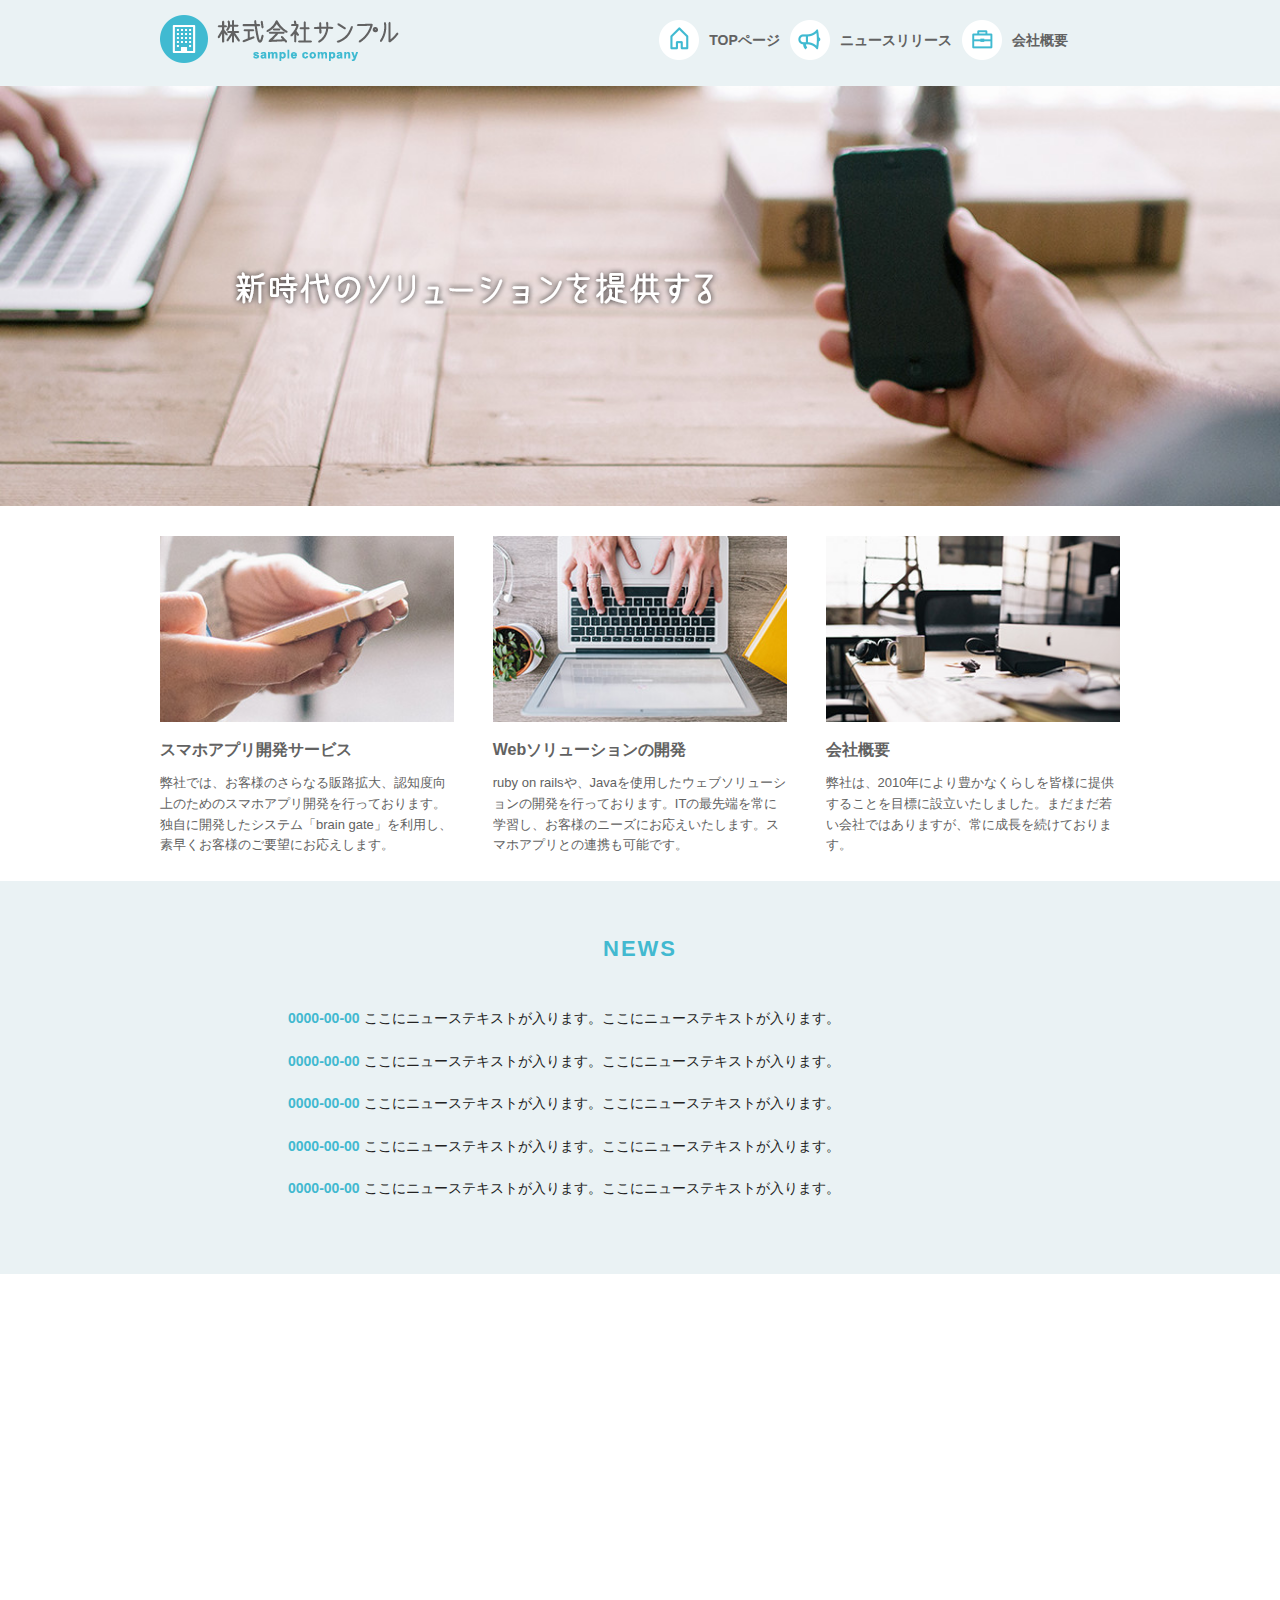
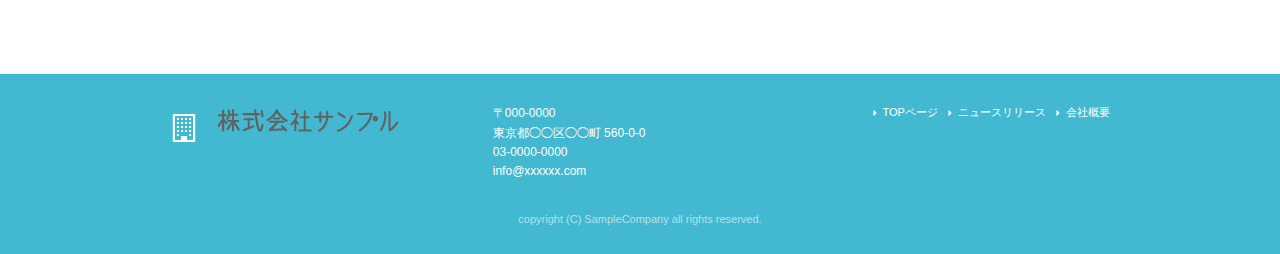
==== index.html @ 813229ff "first commit" ====
<!DOCTYPE html>
<html lang="ja">
<head>

  <!-- Basic Page Needs
  –––––––––––––––––––––––––––––––––––––––––––––––––– -->
  <meta charset="utf-8">
  <title>株式会社サンプル</title>
  <meta name="description" content="">
  <meta name="author" content="">

  <!-- Mobile Specific Metas
  –––––––––––––––––––––––––––––––––––––––––––––––––– -->
  <meta name="viewport" content="width=device-width, initial-scale=1">

  <!-- CSS
  –––––––––––––––––––––––––––––––––––––––––––––––––– -->
  <link rel="stylesheet" href="css/normalize.css">
  <link rel="stylesheet" href="css/skeleton.css">
  <link rel="stylesheet" href="css/sample.css">

  <!-- Favicon
  –––––––––––––––––––––––––––––––––––––––––––––––––– -->
  <link rel="icon" type="image/png" href="images/favicon.png">

</head>

<body>
  <header>
    <div id="header_in" class="container">
      <div class="row">
      <div class="six columns logo">

          <h1><a href="index.html"><img class="u-max-full-width" src="images/top/logo.png" alt="株式会社サンプル" srcset="images/top/logo@2x.png 2x" /></a></h1>

      </div>
      <div class="six columns navi">

        <div class="sp_navi">
          <img id="sp_navi_btn" class="u-max-full-width" src="images/top/sp_navi.png" alt="sp_navi" srcset="images/top/sp_navi@2x.png 2x" />

          <ul class="sp_navi_li">
            <li><a href="index.html">TOPページ</a></li>
            <li><a href="news.html">ニュースリリース</a></li>
            <li><a href="company.html">会社概要</a></li>
          </ul>
        </div>
        <!-- sp_navi -->

        <div class="pc_navi">
        
          <ul class="pc_navi_li">
            <li class="navi_toppage"><a href="index.html">TOPページ</a></li>
            <li class="navi_news"><a href="news.html">ニュースリリース</a></li>
            <li class="navi_company"><a href="company.html">会社概要</a></li>
          </ul>

        </div>
      </div>
      <!-- row -->
    </div>
    <!-- header_in -->
  </header>

<div id="cover_area">
  <div class="container">
      <div class="twelve columns">
        <img class="u-max-full-width" src="images/top/cover_read.png" alt="新時代のソリューションを提供する" srcset="images/top/cover_read@2x.png 2x" />
    </div>
  </div>
</div>
<!-- #cover -->

<div id="service_area">

  <div class="container">
    <div class="row">


      <div class="four columns">

        <img class="u-max-full-width" src="images/top/service_01.jpg" alt="スマホアプリ開発サービス" srcset="images/top/service_01@2x.jpg 2x" />

        <div class="service_title">スマホアプリ開発サービス</div>
        <p>弊社では、お客様のさらなる販路拡大、認知度向上のためのスマホアプリ開発を行っております。独自に開発したシステム「brain gate」を利用し、素早くお客様のご要望にお応えします。</p>

      </div><!-- column -->
      <div class="four columns">

        <img class="u-max-full-width" src="images/top/service_02.jpg" alt="Webソリューションの開発" srcset="images/top/service_02@2x.jpg 2x" />

        <div class="service_title">Webソリューションの開発</div>
        <p>ruby on railsや、Javaを使用したウェブソリューションの開発を行っております。ITの最先端を常に学習し、お客様のニーズにお応えいたします。スマホアプリとの連携も可能です。</p>

      </div><!-- column -->
      <div class="four columns">

        <img class="u-max-full-width" src="images/top/service_03.jpg" alt="会社概要" srcset="images/top/service_03@2x.jpg 2x" />

        <div class="service_title">会社概要</div>
        <p>弊社は、2010年により豊かなくらしを皆様に提供することを目標に設立いたしました。まだまだ若い会社ではありますが、常に成長を続けております。</p>

      </div><!-- column -->


    </div>
  </div>

</div>
<!-- #service_area -->

<div id="news_area">

  <div class="container">
    <div class="row">

      <div class="twelve columns">

        <div class="news_title">NEWS</div>

        <ul class="news_lists">
          <li><span>0000-00-00</span> ここにニューステキストが入ります。ここにニューステキストが入ります。</li>
          <li><span>0000-00-00</span> ここにニューステキストが入ります。ここにニューステキストが入ります。</li>
          <li><span>0000-00-00</span> ここにニューステキストが入ります。ここにニューステキストが入ります。</li>
          <li><span>0000-00-00</span> ここにニューステキストが入ります。ここにニューステキストが入ります。</li>
          <li><span>0000-00-00</span> ここにニューステキストが入ります。ここにニューステキストが入ります。</li>
        </ul>

      </div>

    </div>
  </div>

</div>
<!-- #news_area -->

<div id="googlemap_area">
  
  <script src="//maps.google.com/maps/api/js?key=AIzaSyBXFjeiYRDStR3iLRMZb67fiC2vaHfR4Co"></script>
  <script type="text/javascript">
  function googleMap() {
    var latlng = new google.maps.LatLng(35.6694293,139.7189323);/* 座標 */
    var myOptions = {
      zoom: 16, /*拡大比率*/
      center: latlng,
      mapTypeControlOptions: { mapTypeIds: ['style', google.maps.MapTypeId.ROADMAP] }
    };
    var map = new google.maps.Map(document.getElementById('map1'), myOptions);
    /*アイコン設定*/
    var icon = new google.maps.MarkerImage('/icon.png',/*画像url*/
        new google.maps.Size(70,84),/*アイコンサイズ*/
        new google.maps.Point(0,0)/*アイコン位置*/
    );
    var markerOptions = {
      position: latlng,
      map: map,
      icon: icon,
      title: '株式会社サンプル',/*タイトル*/
      animation: google.maps.Animation.DROP/*アニメーション*/
    };
    var marker = new google.maps.Marker(markerOptions);
    /*取得スタイルの貼り付け*/
    var styleOptions = [
      {
        "stylers": [
          { "hue": '#eaf2f4' }
        ]
      }
    ];
    var styledMapOptions = { name: '株式会社サンプル' }/*地図右上のタイトル*/
    var sampleType = new google.maps.StyledMapType(styleOptions, styledMapOptions);
    map.mapTypes.set('style', sampleType);
    map.setMapTypeId('style');
  };
  google.maps.event.addDomListener(window, 'load', function() {
      googleMap();
  });
  </script>
  <div id="map1" style="width:600px; height:400px; margin:0 auto;"></div>
  
</div>
<!-- #googlemap_area -->

  <footer>
    <div class="container">
      <div class="row">
        <div class="four columns sp">
          <h1><a href="index.html"><img class="u-max-full-width" src="images/top/logo.png" alt="株式会社サンプル" srcset="images/top/logo@2x.png 2x" /></a></h1>
        </div>
        <!-- columns -->
        <div class="four columns foot_address sp">
          〒000-0000<br />
          東京都◯◯区◯◯町 560-0-0<br />
          03-0000-0000<br />
          info@xxxxxx.com
        </div>
        <!-- columns -->
        <div class="four columns">
          <ul class="foot_navi">
            <li><a href="">TOPページ</a></li>
            <li><a href="">ニュースリリース</a></li>
            <li><a href="">会社概要</a></li>
          </ul>
        </div>
        <!-- columns -->
      </div>
      <!-- row -->
  
      <div class="row">
        <div class="twelve columns sp">
          <p class="copy">copyright (C) SampleCompany all rights reserved.</p>
        </div>
        <!-- columns -->
      </div>
      <!-- row -->
    </div>
  </footer>
  <!-- //footer -->
  
  <script type="text/javascript" src="//ajax.googleapis.com/ajax/libs/jquery/1.10.2/jquery.min.js"></script>


  <script>
    $(function(){
      $(document).ready(function(){
  
        $("#sp_navi_btn").click(function () {
          $(this).next().slideToggle();
        });
  
      });
    });
  </script>
</body>

</html>
---- css/skeleton.css ----
/*
* Skeleton V2.0.4
* Copyright 2014, Dave Gamache
* www.getskeleton.com
* Free to use under the MIT license.
* http://www.opensource.org/licenses/mit-license.php
* 12/29/2014
*/


/* Table of contents
––––––––––––––––––––––––––––––––––––––––––––––––––
- Grid
- Base Styles
- Typography
- Links
- Buttons
- Forms
- Lists
- Code
- Tables
- Spacing
- Utilities
- Clearing
- Media Queries
*/


/* Grid
–––––––––––––––––––––––––––––––––––––––––––––––––– */
.container {
  position: relative;
  width: 100%;
  max-width: 960px;
  margin: 0 auto;
  padding: 0 20px;
  box-sizing: border-box; }
.column,
.columns {
  width: 100%;
  float: left;
  box-sizing: border-box; }

/* For devices larger than 400px */
@media (min-width: 400px) {
  .container {
    width: 85%;
    padding: 0; }
}

/* For devices larger than 550px */
@media (min-width: 550px) {
  .container {
    width: 80%; }
  .column,
  .columns {
    margin-left: 4%; }
  .column:first-child,
  .columns:first-child {
    margin-left: 0; }

  .one.column,
  .one.columns                    { width: 4.66666666667%; }
  .two.columns                    { width: 13.3333333333%; }
  .three.columns                  { width: 22%;            }
  .four.columns                   { width: 30.6666666667%; }
  .five.columns                   { width: 39.3333333333%; }
  .six.columns                    { width: 48%;            }
  .seven.columns                  { width: 56.6666666667%; }
  .eight.columns                  { width: 65.3333333333%; }
  .nine.columns                   { width: 74.0%;          }
  .ten.columns                    { width: 82.6666666667%; }
  .eleven.columns                 { width: 91.3333333333%; }
  .twelve.columns                 { width: 100%; margin-left: 0; }

  .one-third.column               { width: 30.6666666667%; }
  .two-thirds.column              { width: 65.3333333333%; }

  .one-half.column                { width: 48%; }

  /* Offsets */
  .offset-by-one.column,
  .offset-by-one.columns          { margin-left: 8.66666666667%; }
  .offset-by-two.column,
  .offset-by-two.columns          { margin-left: 17.3333333333%; }
  .offset-by-three.column,
  .offset-by-three.columns        { margin-left: 26%;            }
  .offset-by-four.column,
  .offset-by-four.columns         { margin-left: 34.6666666667%; }
  .offset-by-five.column,
  .offset-by-five.columns         { margin-left: 43.3333333333%; }
  .offset-by-six.column,
  .offset-by-six.columns          { margin-left: 52%;            }
  .offset-by-seven.column,
  .offset-by-seven.columns        { margin-left: 60.6666666667%; }
  .offset-by-eight.column,
  .offset-by-eight.columns        { margin-left: 69.3333333333%; }
  .offset-by-nine.column,
  .offset-by-nine.columns         { margin-left: 78.0%;          }
  .offset-by-ten.column,
  .offset-by-ten.columns          { margin-left: 86.6666666667%; }
  .offset-by-eleven.column,
  .offset-by-eleven.columns       { margin-left: 95.3333333333%; }

  .offset-by-one-third.column,
  .offset-by-one-third.columns    { margin-left: 34.6666666667%; }
  .offset-by-two-thirds.column,
  .offset-by-two-thirds.columns   { margin-left: 69.3333333333%; }

  .offset-by-one-half.column,
  .offset-by-one-half.columns     { margin-left: 52%; }

}


/* Base Styles
–––––––––––––––––––––––––––––––––––––––––––––––––– */
/* NOTE
html is set to 62.5% so that all the REM measurements throughout Skeleton
are based on 10px sizing. So basically 1.5rem = 15px :) */
html {
  font-size: 62.5%; }
body {
  font-size: 1.5em; /* currently ems cause chrome bug misinterpreting rems on body element */
  line-height: 1.6;
  font-weight: 400;
  font-family: "Raleway", "HelveticaNeue", "Helvetica Neue", Helvetica, Arial, sans-serif;
  color: #222; }


/* Typography
–––––––––––––––––––––––––––––––––––––––––––––––––– */
h1, h2, h3, h4, h5, h6 {
  margin-top: 0;
  margin-bottom: 2rem;
  font-weight: 300; }
h1 { font-size: 4.0rem; line-height: 1.2;  letter-spacing: -.1rem;}
h2 { font-size: 3.6rem; line-height: 1.25; letter-spacing: -.1rem; }
h3 { font-size: 3.0rem; line-height: 1.3;  letter-spacing: -.1rem; }
h4 { font-size: 2.4rem; line-height: 1.35; letter-spacing: -.08rem; }
h5 { font-size: 1.8rem; line-height: 1.5;  letter-spacing: -.05rem; }
h6 { font-size: 1.5rem; line-height: 1.6;  letter-spacing: 0; }

/* Larger than phablet */
@media (min-width: 550px) {
  h1 { font-size: 5.0rem; }
  h2 { font-size: 4.2rem; }
  h3 { font-size: 3.6rem; }
  h4 { font-size: 3.0rem; }
  h5 { font-size: 2.4rem; }
  h6 { font-size: 1.5rem; }
}

p {
  margin-top: 0; }


/* Links
–––––––––––––––––––––––––––––––––––––––––––––––––– */
a {
  color: #1EAEDB; }
a:hover {
  color: #0FA0CE; }


/* Buttons
–––––––––––––––––––––––––––––––––––––––––––––––––– */
.button,
button,
input[type="submit"],
input[type="reset"],
input[type="button"] {
  display: inline-block;
  height: 38px;
  padding: 0 30px;
  color: #555;
  text-align: center;
  font-size: 11px;
  font-weight: 600;
  line-height: 38px;
  letter-spacing: .1rem;
  text-transform: uppercase;
  text-decoration: none;
  white-space: nowrap;
  background-color: transparent;
  border-radius: 4px;
  border: 1px solid #bbb;
  cursor: pointer;
  box-sizing: border-box; }
.button:hover,
button:hover,
input[type="submit"]:hover,
input[type="reset"]:hover,
input[type="button"]:hover,
.button:focus,
button:focus,
input[type="submit"]:focus,
input[type="reset"]:focus,
input[type="button"]:focus {
  color: #333;
  border-color: #888;
  outline: 0; }
.button.button-primary,
button.button-primary,
input[type="submit"].button-primary,
input[type="reset"].button-primary,
input[type="button"].button-primary {
  color: #FFF;
  background-color: #33C3F0;
  border-color: #33C3F0; }
.button.button-primary:hover,
button.button-primary:hover,
input[type="submit"].button-primary:hover,
input[type="reset"].button-primary:hover,
input[type="button"].button-primary:hover,
.button.button-primary:focus,
button.button-primary:focus,
input[type="submit"].button-primary:focus,
input[type="reset"].button-primary:focus,
input[type="button"].button-primary:focus {
  color: #FFF;
  background-color: #1EAEDB;
  border-color: #1EAEDB; }


/* Forms
–––––––––––––––––––––––––––––––––––––––––––––––––– */
input[type="email"],
input[type="number"],
input[type="search"],
input[type="text"],
input[type="tel"],
input[type="url"],
input[type="password"],
textarea,
select {
  height: 38px;
  padding: 6px 10px; /* The 6px vertically centers text on FF, ignored by Webkit */
  background-color: #fff;
  border: 1px solid #D1D1D1;
  border-radius: 4px;
  box-shadow: none;
  box-sizing: border-box; }
/* Removes awkward default styles on some inputs for iOS */
input[type="email"],
input[type="number"],
input[type="search"],
input[type="text"],
input[type="tel"],
input[type="url"],
input[type="password"],
textarea {
  -webkit-appearance: none;
     -moz-appearance: none;
          appearance: none; }
textarea {
  min-height: 65px;
  padding-top: 6px;
  padding-bottom: 6px; }
input[type="email"]:focus,
input[type="number"]:focus,
input[type="search"]:focus,
input[type="text"]:focus,
input[type="tel"]:focus,
input[type="url"]:focus,
input[type="password"]:focus,
textarea:focus,
select:focus {
  border: 1px solid #33C3F0;
  outline: 0; }
label,
legend {
  display: block;
  margin-bottom: .5rem;
  font-weight: 600; }
fieldset {
  padding: 0;
  border-width: 0; }
input[type="checkbox"],
input[type="radio"] {
  display: inline; }
label > .label-body {
  display: inline-block;
  margin-left: .5rem;
  font-weight: normal; }


/* Lists
–––––––––––––––––––––––––––––––––––––––––––––––––– */
ul {
  list-style: circle inside; }
ol {
  list-style: decimal inside; }
ol, ul {
  padding-left: 0;
  margin-top: 0; }
ul ul,
ul ol,
ol ol,
ol ul {
  margin: 1.5rem 0 1.5rem 3rem;
  font-size: 90%; }
li {
  margin-bottom: 1rem; }


/* Code
–––––––––––––––––––––––––––––––––––––––––––––––––– */
code {
  padding: .2rem .5rem;
  margin: 0 .2rem;
  font-size: 90%;
  white-space: nowrap;
  background: #F1F1F1;
  border: 1px solid #E1E1E1;
  border-radius: 4px; }
pre > code {
  display: block;
  padding: 1rem 1.5rem;
  white-space: pre; }


/* Tables
–––––––––––––––––––––––––––––––––––––––––––––––––– */
th,
td {
  padding: 12px 15px;
  text-align: left;
  border-bottom: 1px solid #E1E1E1; }
th:first-child,
td:first-child {
  padding-left: 0; }
th:last-child,
td:last-child {
  padding-right: 0; }


/* Spacing
–––––––––––––––––––––––––––––––––––––––––––––––––– */
button,
.button {
  margin-bottom: 1rem; }
input,
textarea,
select,
fieldset {
  margin-bottom: 1.5rem; }
pre,
blockquote,
dl,
figure,
table,
p,
ul,
ol,
form {
  margin-bottom: 2.5rem; }


/* Utilities
–––––––––––––––––––––––––––––––––––––––––––––––––– */
.u-full-width {
  width: 100%;
  box-sizing: border-box; }
.u-max-full-width {
  max-width: 100%;
  box-sizing: border-box; }
.u-pull-right {
  float: right; }
.u-pull-left {
  float: left; }


/* Misc
–––––––––––––––––––––––––––––––––––––––––––––––––– */
hr {
  margin-top: 3rem;
  margin-bottom: 3.5rem;
  border-width: 0;
  border-top: 1px solid #E1E1E1; }


/* Clearing
–––––––––––––––––––––––––––––––––––––––––––––––––– */

/* Self Clearing Goodness */
.container:after,
.row:after,
.u-cf {
  content: "";
  display: table;
  clear: both; }


/* Media Queries
–––––––––––––––––––––––––––––––––––––––––––––––––– */
/*
Note: The best way to structure the use of media queries is to create the queries
near the relevant code. For example, if you wanted to change the styles for buttons
on small devices, paste the mobile query code up in the buttons section and style it
there.
*/


/* モバイル以上 */
@media (min-width: 400px) {}

/* ファブレット以上（グリッドがアクティブになる）*/
@media (min-width: 550px) {}

/* タブレット以上 */
@media (min-width: 750px) {}

/* デスクトップ以上 */
@media (min-width: 1000px) {}

/* デスクトップHD以上 */
@media (min-width: 1200px) {}

/* どんな時でも親BOXの幅いっぱいまで画像を配置 */
.u-full-width {
  width: 100%;
  box-sizing: border-box; }


/* 画像サイズ以下のカラムサイズになった場合のみ縮小 */
.u-max-full-width {
  max-width: 100%;
  box-sizing: border-box; }
---- css/sample.css ----
html {
  font-size: 62.5%; }

p {
  font-size: 16px;
  font-size: 1.6rem; }

header {
  background: #eaf2f4; }
  header #header_in {
    padding-top: 10px;
    padding-bottom: 4px; }
  @media (max-width: 550px) {
    header .logo {
      width: 190px; }
    header .navi {
      width: 40px;
      float: right; } }
  header .sp_navi_li {
    width: 180px;
    position: absolute;
    top: 50px;
    right: 2%;
    border: 1px solid #eee;
    background: white;
    margin: 0;
    padding: 0;
    display: none;
    position: absolute;
    top: 50px;
    right: 2%;
    z-index: 100; }
    header .sp_navi_li li {
      list-style: none;
      margin: 0;
      padding: 0; }
      header .sp_navi_li li a {
        display: block;
        padding: 10px 8px;
        border-bottom: 1px solid #eee;
        font-size: 14px;
        text-decoration: none; }
  @media (min-width: 551px) {
    header .sp_navi {
      display: none; }
    header #header_in {
      padding: 15px 0 10px 0; }
    header .pc_navi_li {
      margin: 0;
      padding: 0; }
      header .pc_navi_li li {
        list-style: none;
        margin: 5px 0 0 0;
        padding: 0; }
        header .pc_navi_li li a {
          color: #626262;
          text-decoration: none;
          font-weight: bold;
          font-size: 14px;
          font-size: 1.4rem;
          float: left;
          padding-right: 10px; }
        header .pc_navi_li li a:hover {
          color: #42b9d0; }
      header .pc_navi_li li.navi_toppage a {
        background-repeat: no-repeat;
        display: inline-block;
        line-height: 40px;
        padding-left: 50px;
        background-image: url("../images/top/navi_top.png");
        background-size: 40px 40px; } }
    @media screen and (min-width: 551px) and (-webkit-min-device-pixel-ratio: 2), (min-width: 551px) and (min-resolution: 2dppx) {
      header .pc_navi_li li.navi_toppage a {
        background-image: url("../images/top/navi_top@2x.png"); } }
  @media (min-width: 551px) {
      header .pc_navi_li li.navi_news a {
        background-repeat: no-repeat;
        display: inline-block;
        line-height: 40px;
        padding-left: 50px;
        background-image: url("../images/top/navi_news.png");
        background-size: 40px 40px; } }
    @media screen and (min-width: 551px) and (-webkit-min-device-pixel-ratio: 2), (min-width: 551px) and (min-resolution: 2dppx) {
      header .pc_navi_li li.navi_news a {
        background-image: url("../images/top/navi_news@2x.png"); } }
  @media (min-width: 551px) {
      header .pc_navi_li li.navi_company a {
        background-repeat: no-repeat;
        display: inline-block;
        line-height: 40px;
        padding-left: 50px;
        background-image: url("../images/top/navi_company.png");
        background-size: 40px 40px; } }
    @media screen and (min-width: 551px) and (-webkit-min-device-pixel-ratio: 2), (min-width: 551px) and (min-resolution: 2dppx) {
      header .pc_navi_li li.navi_company a {
        background-image: url("../images/top/navi_company@2x.png"); } }

  @media (max-width: 550px) {
    header .pc_navi {
      display: none; } }

#cover_area {
  text-align: center;
  padding: 80px 0;
  background-image: url("../images/top/cover.jpg");
  background-size: cover; }
  @media screen and (-webkit-min-device-pixel-ratio: 2), (min-resolution: 2dppx) {
    #cover_area {
      background-image: url("../images/top/cover@2x.jpg"); } }
  @media (min-width: 551px) {
    #cover_area {
      text-align: left;
      height: 420px;
      padding: 0; }
      #cover_area img {
        margin-top: 180px;
        margin-left: 70px; } }

#service_area {
  padding-top: 20px; }
  @media (min-width: 551px) {
    #service_area {
      padding-top: 30px; } }
  #service_area .columns {
    color: #626262; }
    #service_area .columns .service_title {
      font-size: 18px;
      font-size: 1.8rem;
      font-weight: bold;
      margin-top: 8px; }
    #service_area .columns p {
      font-size: 15px;
      font-size: 1.5rem;
      margin-top: 10px; }
    @media (min-width: 551px) {
      #service_area .columns .service_title {
        font-size: 16px;
        font-size: 1.6rem; }
      #service_area .columns p {
        font-size: 13px;
        font-size: 1.3rem; } }

#news_area {
  background-color: #eaf2f4; }
  @media (min-width: 551px) {
    #news_area .container {
      padding: 0px 10% 50px 10%; } }
  #news_area .news_title {
    text-align: center;
    font-size: 26px;
    font-size: 2.6rem;
    color: #42b9d0;
    padding: 15px 0 10px 0;
    font-weight: bold;
    letter-spacing: 0.2rem; }
  #news_area .news_lists li {
    list-style: none;
    font-size: 15px;
    font-size: 1.5rem; }
    #news_area .news_lists li span {
      color: #42b9d0;
      font-weight: bold;
      display: block;
      margin-bottom: 3px; }
  @media (min-width: 551px) {
    #news_area .news_title {
      font-size: 22px;
      font-size: 2.2rem;
      padding: 50px 0 41px 0; }
    #news_area .news_lists li {
      font-size: 14px;
      font-size: 1.4rem;
      margin-bottom: 20px; }
      #news_area .news_lists li span {
        display: inline;
        margin-bottom: 0px; } }

footer {
  background-color: #42b9d0;
  color: #fff;
  padding-top: 20px; }
  @media (max-width: 550px) {
    footer .container {
      margin: 0;
      padding: 0; }
    footer .sp {
      padding: 0 6%;
      margin: 0 auto; }
    footer .foot_navi {
      margin-top: 20px; }
      footer .foot_navi li {
        list-style: none;
        margin-bottom: 1px; }
        footer .foot_navi li a {
          color: #42b9d0;
          background-color: #eaf2f4;
          display: block;
          text-align: center;
          font-weight: bold;
          text-decoration: none;
          font-size: 16px;
          font-size: 1.6rem;
          padding: 16px 0; } }
  footer .foot_address {
    font-size: 16px;
    font-size: 1.6rem;
    padding-top: 10px; }
  footer .copy {
    text-align: center;
    font-size: 11px;
    font-size: 1.1rem;
    color: #b2e1ea; }
  @media (min-width: 551px) {
    footer {
      padding-top: 30px; }
      footer .foot_address {
        padding: 0px;
        font-size: 12px;
        font-size: 1.2rem; }
      footer .foot_navi {
        float: right; }
        footer .foot_navi li {
          list-style: none;
          background-repeat: no-repeat;
          background-position: left center;
          display: inline-block;
          float: left;
          margin-right: 10px;
          font-size: 11px;
          font-size: 1.1rem;
          background-image: url("../images/top/foot_arroehead.png");
          background-size: 4px 6px; } }
      @media screen and (min-width: 551px) and (-webkit-min-device-pixel-ratio: 2), (min-width: 551px) and (min-resolution: 2dppx) {
        footer .foot_navi li {
          background-image: url("../images/top/foot_arroehead@2x.png"); } }
  @media (min-width: 551px) {
        footer .foot_navi a {
          color: white;
          padding-left: 10px;
          text-decoration: none; }
        footer .foot_navi a:hover {
          color: #eaf2f4; }
      footer .copy {
        margin-top: 30px; } }

h1 {
  margin: 0;
  padding: 0; }

#sub_cover {
    padding: 40px 0;
    background-image: url(../images/news/sub_cover.jpg);
    background-size: cover;
}

@media (min-width: 550px){
#sub_cover {
    padding: 80px 0;
} }

@media screen and (-webkit-min-device-pixel-ratio: 2), (min-resolution: 2dppx){
#sub_cover {
    background-image: url(../images/news/sub_cover@2x.jpg);
} }

#sub_cover h2 {
    text-align: center;
    color: white;
    font-size: 16px;
    font-size: 1.6rem;
    font-weight: bold;
    margin: 0;
    letter-spacing: 0.2rem;
}

@media (min-width: 550px){
#sub_cover h2 {
    text-align: center;
    color: white;
    font-size: 32px;
    font-size: 3.2rem;
    font-weight: bold;
    margin: 0;
    letter-spacing: 0.2rem;
} }

#contents #main .news_li li {
    list-style: none;
}

@media (min-width: 550px){
#contents #main .news_li li {
    list-style: none;
    padding-bottom: 5px;
} }

#contents {
    padding-top: 20px;
}

#contents #main h2.company_title {
    margin-bottom: 0px;
}

@media (min-width: 550px){
#contents #main {
    padding-right: 20px;
} }

#contents #main th, #contents #main td {
    padding: 20px 0;
    color: #626262;
    font-size: 14px;
    font-size: 1.4rem;
}

#contents #main th {
    padding-right: 20px;
}

@media (min-width: 550px){
#contents {
    padding-top: 35px;
    padding-bottom: 70px;
} }

#contents #main h2 {
    color: #42b9d0;
    border-bottom: 3px solid #42b9d0;
    font-size: 15px;
    font-size: 1.5rem;
    font-weight: bold;
    padding-bottom: 15px;
}

@media (min-width: 550px){
#contents #main h2 {
    font-size: 20px;
    font-size: 2rem;
    padding-bottom: 20px;
} }

#contents #main .news_li li span {
    color: #42b9d0;
    display: block;
    font-weight: bold;
    margin-bottom: 3px;
}

@media (min-width: 550px){
#contents #main .news_li li span {
    display: inline-block;
    margin-bottom: 0;
    padding-right: 10px;
} }

#contents #sidebar .pc_sidemenu h3 {
    color: #42b9d0;
    font-size: 14px;
    font-size: 1.4rem;
    letter-spacing: 0.2rem;
    font-weight: bold;
    background-color: #f3f9fb;
    padding: 15px;
    margin-bottom: 0px;
}

#contents #sidebar .pc_sidemenu li {
    list-style: none;
    display: block;
    border-bottom: 1px solid #e5e5e5;
    background-repeat: no-repeat;
    background-position: 8px center;
    margin-bottom: 0px;
    padding: 10px 10px 10px 20px;
    background-image: url(../images/news/side_arrow.png);
    background-size: 4px 8px;
}

@media screen and (-webkit-min-device-pixel-ratio: 2), (min-resolution: 2dppx){
#contents #sidebar .pc_sidemenu li {
    background-image: url(../images/news/side_arrow@2x.png);
} }

#contents #sidebar .pc_sidemenu li a {
    color: #339fd1;
    text-decoration: none;
}



/*# sourceMappingURL=sample.css.map */
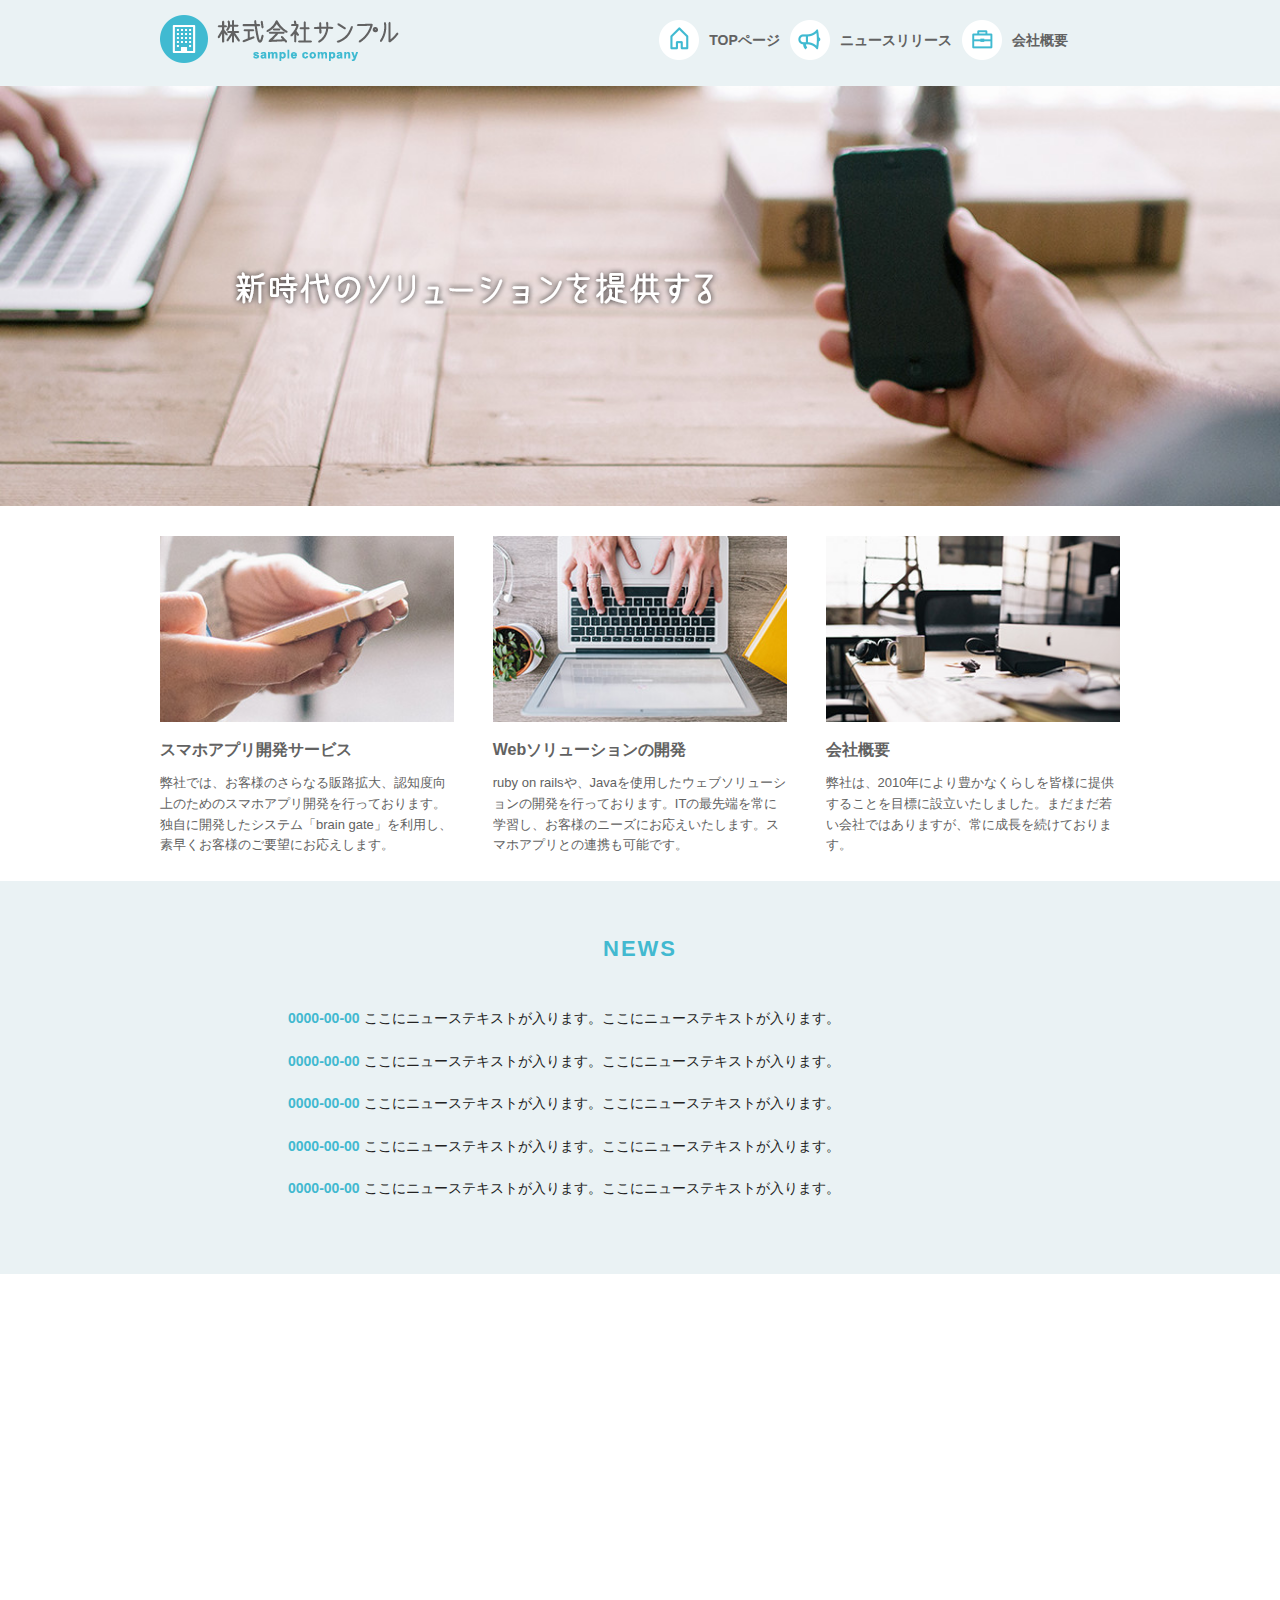
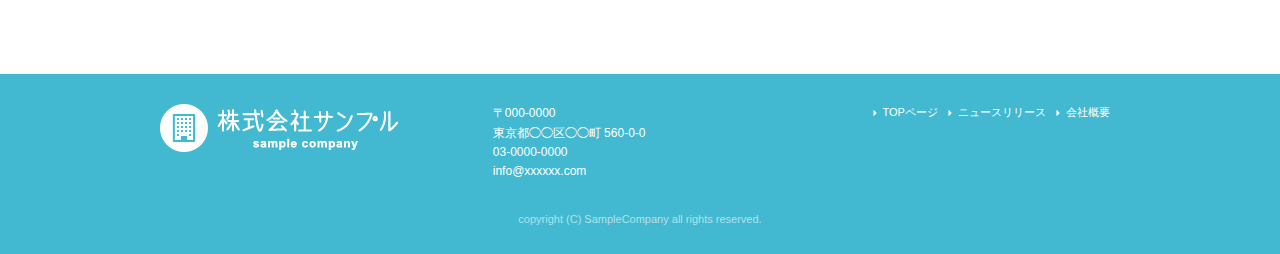
==== commit f6d202a8: "edit file" ====
--- a/index.html
+++ b/index.html
@@ -147,7 +147,7 @@
     };
     var map = new google.maps.Map(document.getElementById('map1'), myOptions);
     /*アイコン設定*/
-    var icon = new google.maps.MarkerImage('/icon.png',/*画像url*/
+    var icon = new google.maps.MarkerImage('images/top/pin.png',/*画像url*/
         new google.maps.Size(70,84),/*アイコンサイズ*/
         new google.maps.Point(0,0)/*アイコン位置*/
     );
@@ -176,7 +176,7 @@
       googleMap();
   });
   </script>
-  <div id="map1" style="width:600px; height:400px; margin:0 auto;"></div>
+  <div id="map1" style="width:100%; height:400px; margin:0 auto;"></div>
   
 </div>
 <!-- #googlemap_area -->
@@ -185,7 +185,7 @@
     <div class="container">
       <div class="row">
         <div class="four columns sp">
-          <h1><a href="index.html"><img class="u-max-full-width" src="images/top/logo.png" alt="株式会社サンプル" srcset="images/top/logo@2x.png 2x" /></a></h1>
+          <img class="u-max-full-width" src="images/top/footer_logo.png" alt="株式会社サンプル" srcset="images/top/logo@2x.png 2x" />
         </div>
         <!-- columns -->
         <div class="four columns foot_address sp">
--- a/css/sample.css
+++ b/css/sample.css
@@ -354,6 +354,12 @@
     padding-right: 10px;
 } }
 
+@media (max-width: 550px) {
+    #contents #sidebar .pc_sidemenu {
+        display: none
+    }
+}
+
 #contents #sidebar .pc_sidemenu h3 {
     color: #42b9d0;
     font-size: 14px;
@@ -387,6 +393,4 @@
     text-decoration: none;
 }
 
-
-
 /*# sourceMappingURL=sample.css.map */